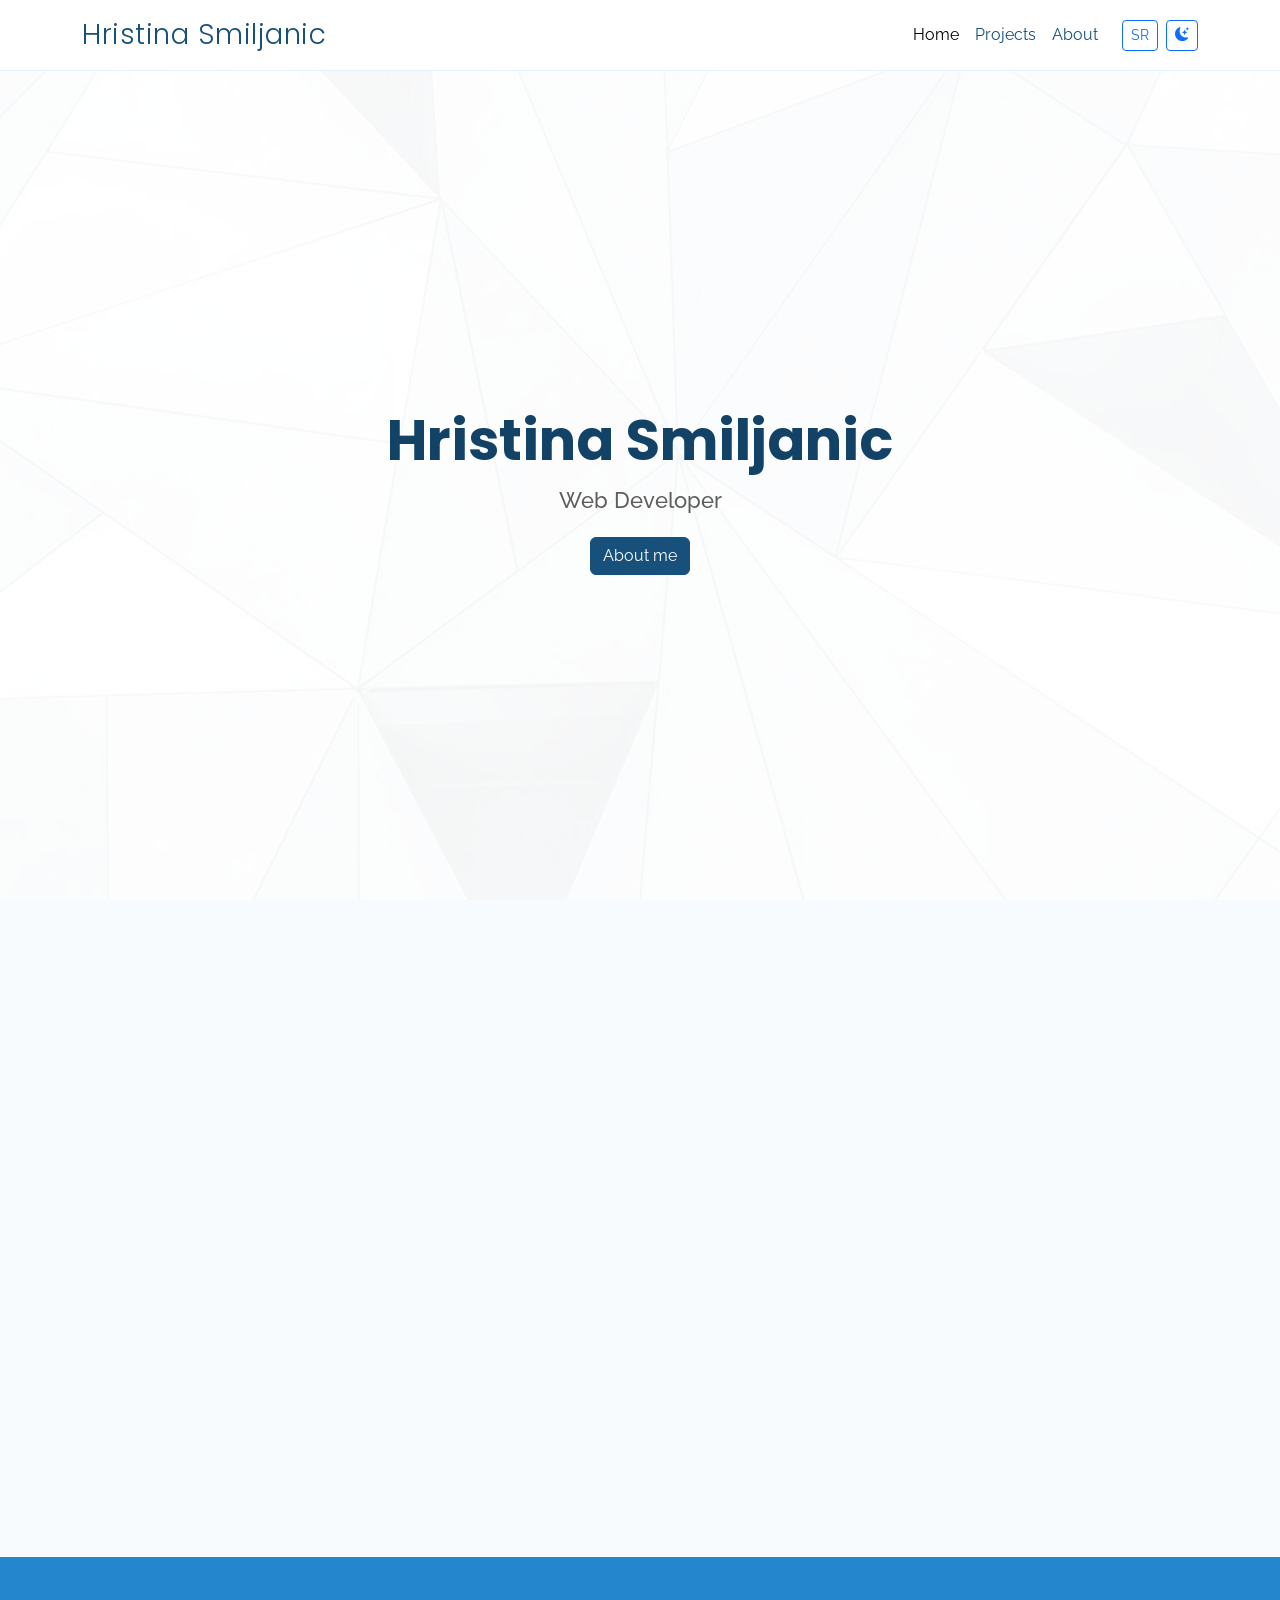
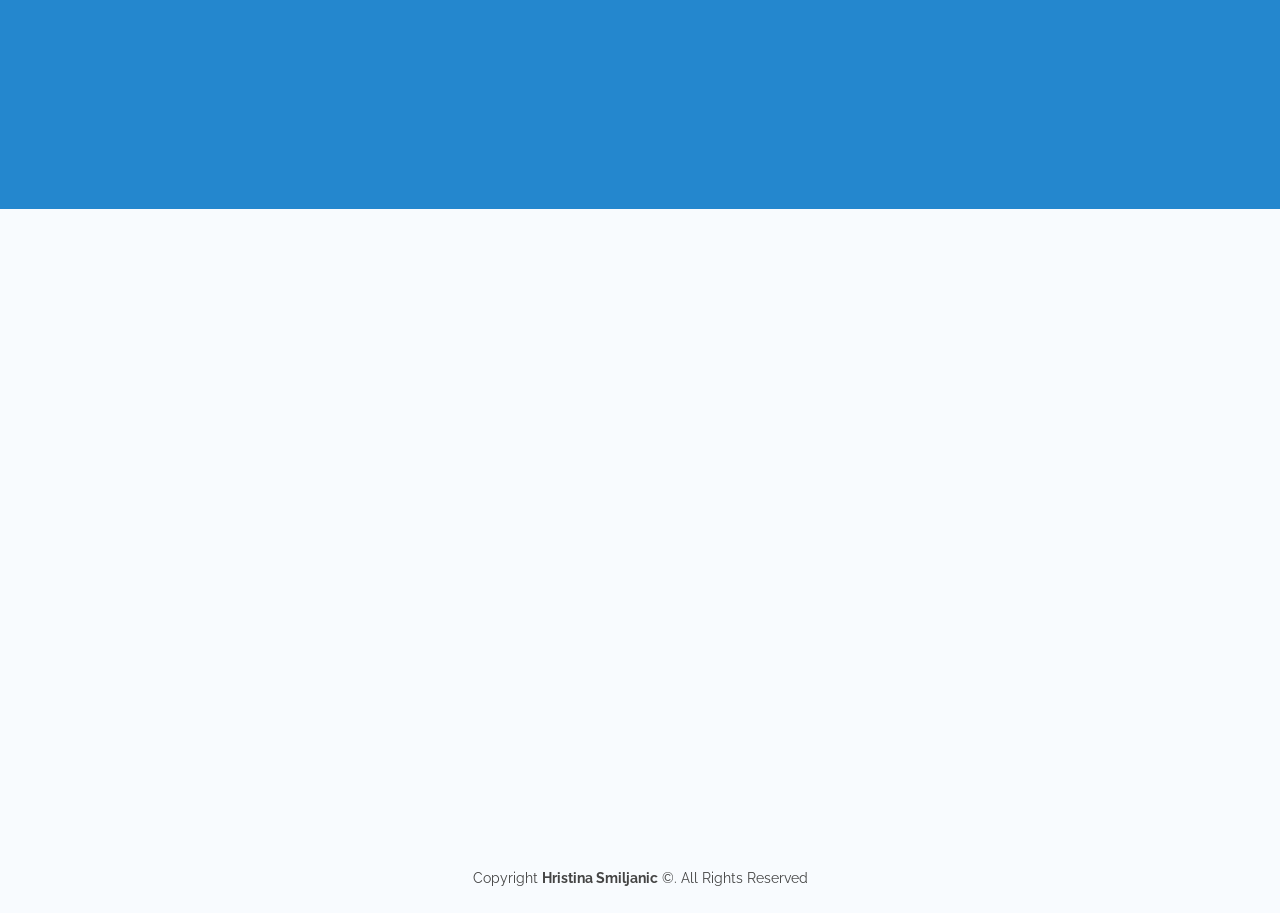
==== index.html @ c150d8a4 "Add files via upload" ====
<!DOCTYPE html>
<html lang="en" data-bs-theme="light">
<head>
  <meta charset="utf-8">
  <meta content="width=device-width, initial-scale=1.0" name="viewport">
  <meta name="keywords" content="" >
  <meta name="description" content="">
  <title>Hristina Smiljanic</title>
  <script>
  document.documentElement.setAttribute("data-bs-theme", localStorage.getItem("theme") || "light");
</script>
  
  <!-- Favicons -->
  <link href="assets/img/letter-m.ico" rel="icon">
  <!-- Google Fonts -->
  <link href="https://fonts.googleapis.com/css?family=Open+Sans:300,300i,400,400i,600,600i,700,700i|Raleway:300,300i,400,400i,500,500i,600,600i,700,700i|Poppins:300,300i,400,400i,500,500i,600,600i,700,700i" rel="stylesheet">
  <!-- aos -->
  <link href="https://unpkg.com/aos@2.3.1/dist/aos.css" rel="stylesheet">
  <!-- Bootstrap css -->
  <link href="https://cdn.jsdelivr.net/npm/bootstrap@5.3.1/dist/css/bootstrap.min.css" rel="stylesheet" integrity="sha384-4bw+/aepP/YC94hEpVNVgiZdgIC5+VKNBQNGCHeKRQN+PtmoHDEXuppvnDJzQIu9" crossorigin="anonymous">
  <!-- bootstrap icons -->
  <link rel="stylesheet" href="https://cdn.jsdelivr.net/npm/bootstrap-icons@1.10.5/font/bootstrap-icons.css">
  <!-- Template css -->
  <link href="assets/css/style.css" rel="stylesheet">
  <link href="assets/css/theme.css" rel="stylesheet">
</head>

<body data-bs-spy="scroll" data-bs-target="#mainNav">
  <header id="header" class=" navbar navbar-expand-lg fixed-top">
    <nav id="mainNav" class="container">
      <a class="navbar-brand logo" href="#">Hristina Smiljanic</a>
      <div class="bd-navbar-toggle">
        <button class="navbar-toggler" type="button" data-bs-toggle="collapse" data-bs-target="#navbarNav" aria-controls="navbarNav" aria-expanded="false" aria-label="Toggle navigation">
          <span class="navbar-toggler-icon"></span>
        </button>
      </div>
      <div class="collapse navbar-collapse justify-content-end" id="navbarNav">
        <div class="navbar-nav align-items-lg-center">
          <a class="nav-link active" aria-current="page" href="#hero" data-prevod="nav_home">Home</a>
          <a class="nav-link" href="#projects" data-prevod="nav_projects">Projects</a>
          <a class="nav-link" href="#about" data-prevod="nav_about">About</a>
        </div>
      </div>
      <button id="langBtn" type="button" class="btn btn-outline-primary btn-sm ms-lg-3 my-2 my-lg-0">SR</button>
<button id="themeBtn" type="button" class="btn btn-outline-primary btn-sm ms-lg-2 mb-2 mb-lg-0">
  <i class="bi bi-moon-stars-fill"></i>
</button>
    </nav>
  </header>
  <section id="hero" class="d-flex align-items-center">
    <div class="container position-relative" data-aos="fade-up" data-aos-delay="100">
      <div class="row justify-content-center">
        <div class="col-xl-7 col-lg-9 text-center">
          <h1>Hristina Smiljanic</h1>
          <h2>Web Developer</h2>
        </div>
      </div>
      <div class="text-center" >
        <a href="#about" class="btn btn-primary mt-4" data-prevod="hero_btn">About me</a>
      </div>
    </div>
  </section>
  <main id="main">
    <div id="modals"></div>
    <section id="projects" class="services section-bg">
      <div class="container" data-aos="fade-up" >
        <div class="section-title">
          <h2 data-prevod="projects_title">Projects</h2>
        </div>
        <div class="row justify-content-end mb-3">
          <!-- <div class="col-auto d-flex justify-content-center align-items-center">
            <label for="">Filter:</label>
            <select id="filterDdl" class="form-select form-select-sm ms-3">
              <option value="0">Default</option>
            </select>
          </div> -->
        <div class="col-auto d-flex justify-content-center align-items-center">
          <label for="" data-prevod="sort_label">Sort:</label>
          <select id="sortDdl" class="form-select form-select-sm ms-3">
            <option value="default" data-prevod="sort_default">Default</option>
            <option value="yearASC" data-prevod="sort_asc" >Year Asc</option>
            <option value="yearDESC" data-prevod="sort_desc">Year Desc</option>
          </select>
        </div>
        </div>
        <div id="projectsDiv" class="row row-cols-1 row-cols-md-2 row-cols-lg-3 g-5">
          <!-- content injected through JavaScript -->
        </div>
      </div>
    </section>
    <section id="technologies" class="p-5">
      <div class="container" data-aos="zoom-in">
        <div class="text-center">
          <!-- <h3 class="mb-5">Languages used:</h3> -->
              <div class="row">
                <!-- content injected through JavaScript -->
              </div>
        </div>
      </div>
    </section>
    <section id="about" class="section-bg">
      <div class="container" data-aos="fade-up">
        <div class="section-title">
            <h2 data-prevod="about_title">About me</h2>
        </div>
        <div class="row">
          <div class="col-lg-6 video-box align-self-baseline" data-aos="fade-right" data-aos-delay="100">
            <img src="assets/img/hristina.jpg" class="img-fluid w-50 d-block mx-auto" alt="Hristina Smiljanic">
          </div>

          <div class="col-lg-6 pt-3 pt-lg-0 content" data-aos="fade-left" data-aos-delay="100">
            <h3>Hristina Smiljanic</h3>
            <ul>
              <li data-prevod="about_p1">A final year student at the ICT College Of Vocational Studies located in Belgrade, Serbia, I am an ambitious individual who constantly strives for personal and professional growth. I am motivated to learn and acquire new knowledge in order to enhance my skills.</li>
              <li data-prevod="about_p2">I have experience in developing projects at university that involve both frontend and backend technologies including JavaScript, as well as working with relational databases and PHP.</li>
              <li><strong>E-mail: </strong>hristinasmiljanic@gmail.com</li>
            </ul>
            <a href="assets/CV_HristinaSmiljanic.pdf"  class="btn btn-primary" data-prevod="cv_btn">Download my resume</a>
          </div>
        </div>

      </div>
    </section>
  </main>
  <footer id="footer">
    <div class="container py-4">
      <div class="row justify-content-center align-items-center">
        <div class="col-auto align-self-center">Copyright <strong>Hristina Smiljanic</strong> &copy;. All Rights Reserved</div>
    </div>
    </div>
  </footer>
  <a href="#" class="back-to-top d-flex align-items-center justify-content-center"><i class="bi bi-arrow-up-short"></i></a>

  <!-- aos js -->
  <script src="https://unpkg.com/aos@2.3.1/dist/aos.js"></script>
  <!-- bootstap js -->
  <script src="https://cdn.jsdelivr.net/npm/bootstrap@5.3.1/dist/js/bootstrap.bundle.min.js" integrity="sha384-HwwvtgBNo3bZJJLYd8oVXjrBZt8cqVSpeBNS5n7C8IVInixGAoxmnlMuBnhbgrkm" crossorigin="anonymous"></script>
  <!-- Template js -->
  <script src="assets/js/main.js"></script>

</body>

</html>
---- assets/css/style.css ----
body {
  font-family: "Open Sans", sans-serif;
  font-family: "Raleway", sans-serif;
  color: #444444;
}

a {
  color: #2487ce;
  text-decoration: none;
}

a:hover {
  color: #469fdf;
  text-decoration: none;
}

/* back to top btn */
.back-to-top {
  position: fixed;
  visibility: hidden;
  opacity: 0;
  right: 15px;
  bottom: 15px;
  z-index: 996;
  background: #2487ce;
  width: 40px;
  height: 40px;
  border-radius: 4px;
  transition: all 0.4s;
}

.back-to-top i {
  font-size: 28px;
  color: #fff;
  line-height: 0;
}

.back-to-top:hover {
  background: #3e9bdd;
  color: #fff;
}

.back-to-top.active {
  visibility: visible;
  opacity: 1;
}

.btn-primary{
  background-color: #16507b;
  border-color: #16507b;
}

.btn-primary:hover{
  background-color: rgb(196, 174, 162);
  border-color: rgb(217, 188, 152);;
}

/* header */
#header {
  transition: all 0.5s;
  background: #fff;
  z-index: 997;
  padding: 15px 0;
  border-bottom: 1px solid #e6f2fb;
}

#header .logo {
  font-size: 28px;
  margin: 0;
  padding: 0;
  line-height: 1;
  font-weight: 300;
  letter-spacing: 0.5px;
  font-family: "Poppins", sans-serif;
}

#header .logo a {
  color: #16507b;
}

@media (max-width: 992px) {
  #header .logo {
    font-size: 28px;
  }
}

.navbar a,
.navbar a:focus {
  color: #16507b;
  transition: 0.3s;
}

/* hero */
#hero {
  width: 100%;
  height: 100vh;
  position: relative;
  background: url("../img/hero-bg.jpg") top center;
  background-size: cover;
  position: relative;
}

#hero:before {
  content: "";
  background: rgba(255, 255, 255, 0.8);
  position: absolute;
  bottom: 0;
  top: 0;
  left: 0;
  right: 0;
}

#hero .container {
  padding-top: 80px;
}

#hero h1 {
  margin: 0;
  font-size: 56px;
  font-weight: 700;
  line-height: 72px;
  color: #124265;
  font-family: "Poppins", sans-serif;
}

#hero h2 {
  color: #5e5e5e;
  margin: 10px 0 0 0;
  font-size: 22px;
}


@media (min-width: 1024px) {
  #hero {
    background-attachment: fixed;
  }
}

@media (max-height: 800px) {
  #hero {
    height: auto;
  }
}

@media (max-width: 992px) {
  #hero {
    height: auto;
  }

  #hero h1 {
    font-size: 28px;
    line-height: 36px;
  }

  #hero h2 {
    font-size: 18px;
    line-height: 24px;
  }
}

/* section */
section {
  padding: 80px 0;
  overflow: hidden;
}

.section-bg {
  background-color: #f8fbfe;
}

.section-title {
  text-align: center;
  padding-bottom: 30px;
}

.section-title h2 {
  font-size: 32px;
  font-weight: bold;
  text-transform: uppercase;
  margin-bottom: 20px;
  padding-bottom: 0;
  color: #124265;
}

/* techs */
#technologies {
  background: #2487ce;
  background-size: cover;
  padding: 60px 0;
  text-align: center;
}

#technologies h3 {
  color: #fff;
  font-size: 28px;
  font-weight: 700;
}

#technologies img {
  max-width: 45%;
  transition: all 0.4s ease-in-out;
  display: inline-block;
  padding: 15px 0;
  filter: grayscale(100);
}

#technologies img:hover {
  filter: none;
  transform: scale(1.15);
}

@media (max-width: 768px) {
  #technologies img {
    max-width: 40%;
    filter: none;
  }
}

/* footer */
#footer {
  color: #444444;
  font-size: 14px;
  background: #f8fbfe;
}

.tech-logo{
  aspect-ratio: 3/2;
  object-fit: contain;
}

@media (max-width: 768px) {
.tech-logo{
  aspect-ratio: 3/4;
  object-fit: contain;
}
}
---- assets/css/theme.css ----
[data-bs-theme="dark"] body {
  background: #12161c;
  color: #d5d9e0;
}

[data-bs-theme="dark"] a {
  color: #e6ebef;
}

[data-bs-theme="dark"] a:hover {
  color: white;
}

[data-bs-theme="dark"] #header {
  background: #12161c;
  border-bottom-color: #243040;
}

[data-bs-theme="dark"] .navbar a,
[data-bs-theme="dark"] .navbar a:focus {
  color: white;
}

[data-bs-theme="dark"] .navbar a:hover {
  color: rgb(217, 188, 152);
}

[data-bs-theme="dark"] .navbar-toggler-icon {
  filter: invert(1);
}

[data-bs-theme="dark"] #hero:before {
  background: rgba(18, 22, 28, 0.85);
}

[data-bs-theme="dark"] #hero h1 {
  color: #e8f1fa;
}

[data-bs-theme="dark"] #hero h2 {
  color: #aeb6c2;
}

[data-bs-theme="dark"] .section-bg {
  background-color: #181d25;
}

[data-bs-theme="dark"] .section-title h2 {
  color: #cfe4f7;
}

[data-bs-theme="dark"] #technologies {
  background: #212529;
}

[data-bs-theme="dark"] #footer {
  background: #181d25;
  color: #aeb6c2;
}

[data-bs-theme="dark"] .btn-primary {
  background-color: rgb(217, 188, 152);
  border-color: rgb(217, 188, 152);;
  color: black;
}

[data-bs-theme="dark"] .btn-primary:hover {
  background-color: rgb(196, 174, 162);
  border-color: rgb(217, 188, 152);;
}
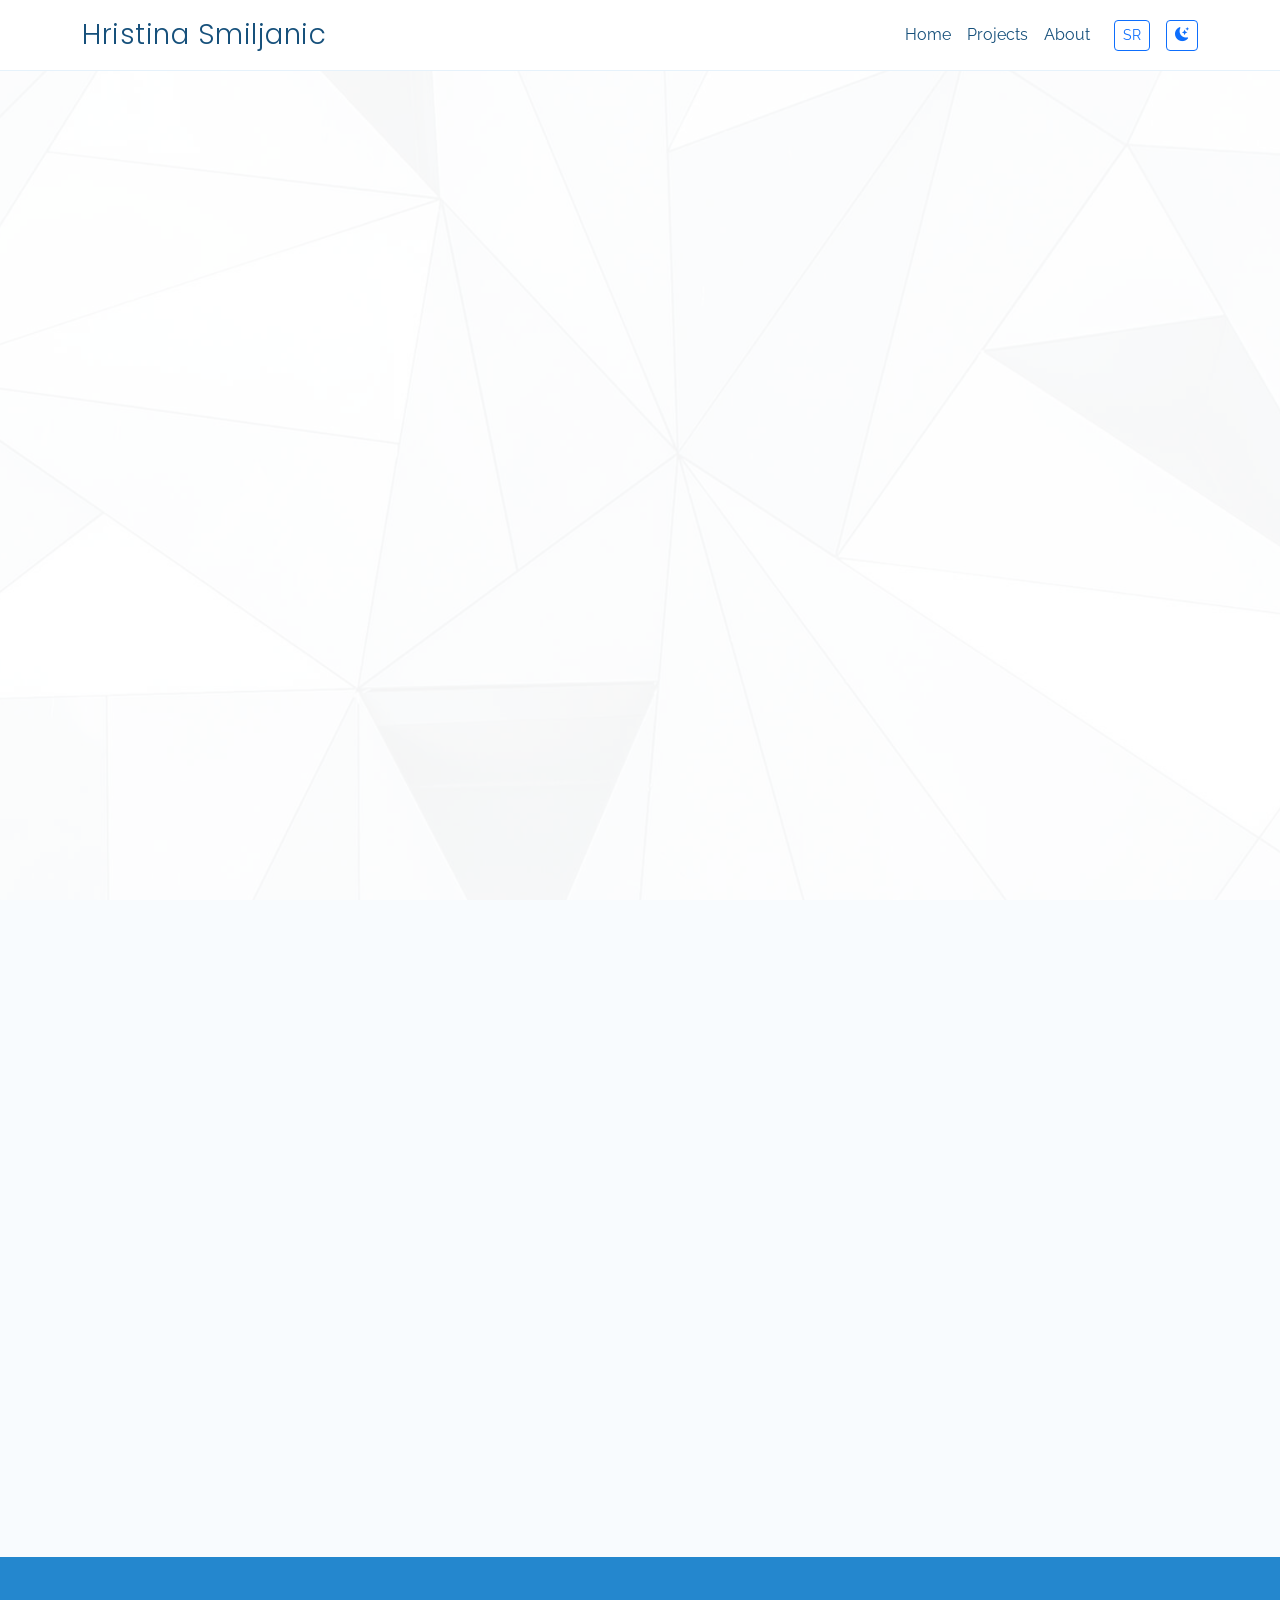
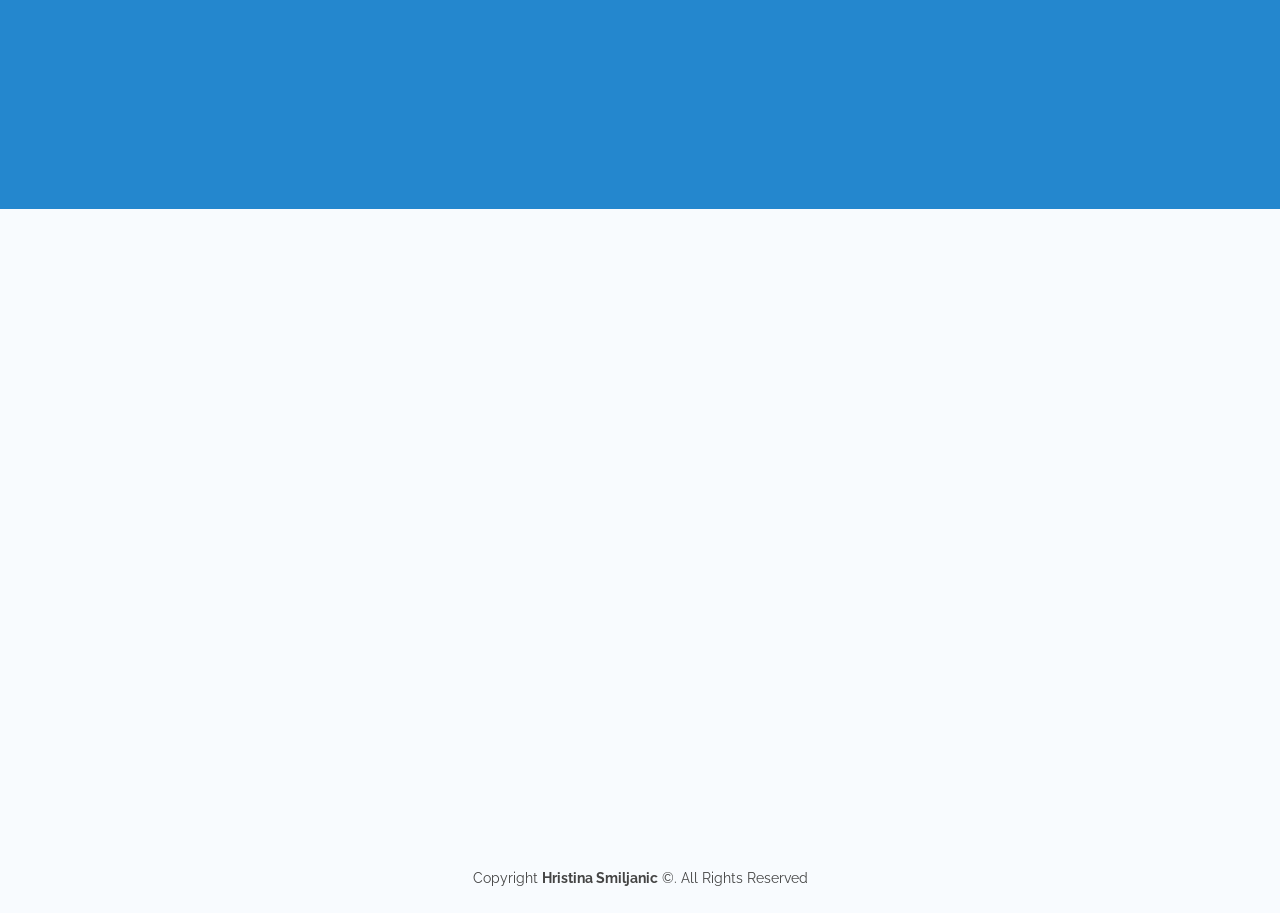
==== commit 1b30fbc6: "Add files via upload" ====
--- a/index.html
+++ b/index.html
@@ -28,24 +28,26 @@
 <body data-bs-spy="scroll" data-bs-target="#mainNav">
   <header id="header" class=" navbar navbar-expand-lg fixed-top">
     <nav id="mainNav" class="container">
-      <a class="navbar-brand logo" href="#">Hristina Smiljanic</a>
-      <div class="bd-navbar-toggle">
-        <button class="navbar-toggler" type="button" data-bs-toggle="collapse" data-bs-target="#navbarNav" aria-controls="navbarNav" aria-expanded="false" aria-label="Toggle navigation">
-          <span class="navbar-toggler-icon"></span>
-        </button>
-      </div>
-      <div class="collapse navbar-collapse justify-content-end" id="navbarNav">
-        <div class="navbar-nav align-items-lg-center">
-          <a class="nav-link active" aria-current="page" href="#hero" data-prevod="nav_home">Home</a>
-          <a class="nav-link" href="#projects" data-prevod="nav_projects">Projects</a>
-          <a class="nav-link" href="#about" data-prevod="nav_about">About</a>
-        </div>
-      </div>
-      <button id="langBtn" type="button" class="btn btn-outline-primary btn-sm ms-lg-3 my-2 my-lg-0">SR</button>
-<button id="themeBtn" type="button" class="btn btn-outline-primary btn-sm ms-lg-2 mb-2 mb-lg-0">
-  <i class="bi bi-moon-stars-fill"></i>
-</button>
-    </nav>
+  <a class="navbar-brand logo" href="#">Hristina Smiljanic</a>
+
+  <div class="d-flex align-items-center gap-3 ms-auto ms-lg-3 order-lg-last">
+    <button id="langBtn" type="button" class="btn btn-outline-primary btn-sm">SR</button>
+    <button id="themeBtn" type="button" class="btn btn-outline-primary btn-sm">
+      <i class="bi bi-moon-fill"></i>
+    </button>
+    <button class="navbar-toggler" type="button" data-bs-toggle="collapse" data-bs-target="#navbarNav" aria-controls="navbarNav" aria-expanded="false" aria-label="Toggle navigation">
+      <span class="navbar-toggler-icon"></span>
+    </button>
+  </div>
+
+  <div class="collapse navbar-collapse justify-content-end" id="navbarNav">
+    <div class="navbar-nav align-items-lg-center">
+      <a class="nav-link active" aria-current="page" href="#hero" data-prevod="nav_home">Home</a>
+      <a class="nav-link" href="#projects" data-prevod="nav_projects">Projects</a>
+      <a class="nav-link" href="#about" data-prevod="nav_about">About</a>
+    </div>
+  </div>
+</nav>
   </header>
   <section id="hero" class="d-flex align-items-center">
     <div class="container position-relative" data-aos="fade-up" data-aos-delay="100">
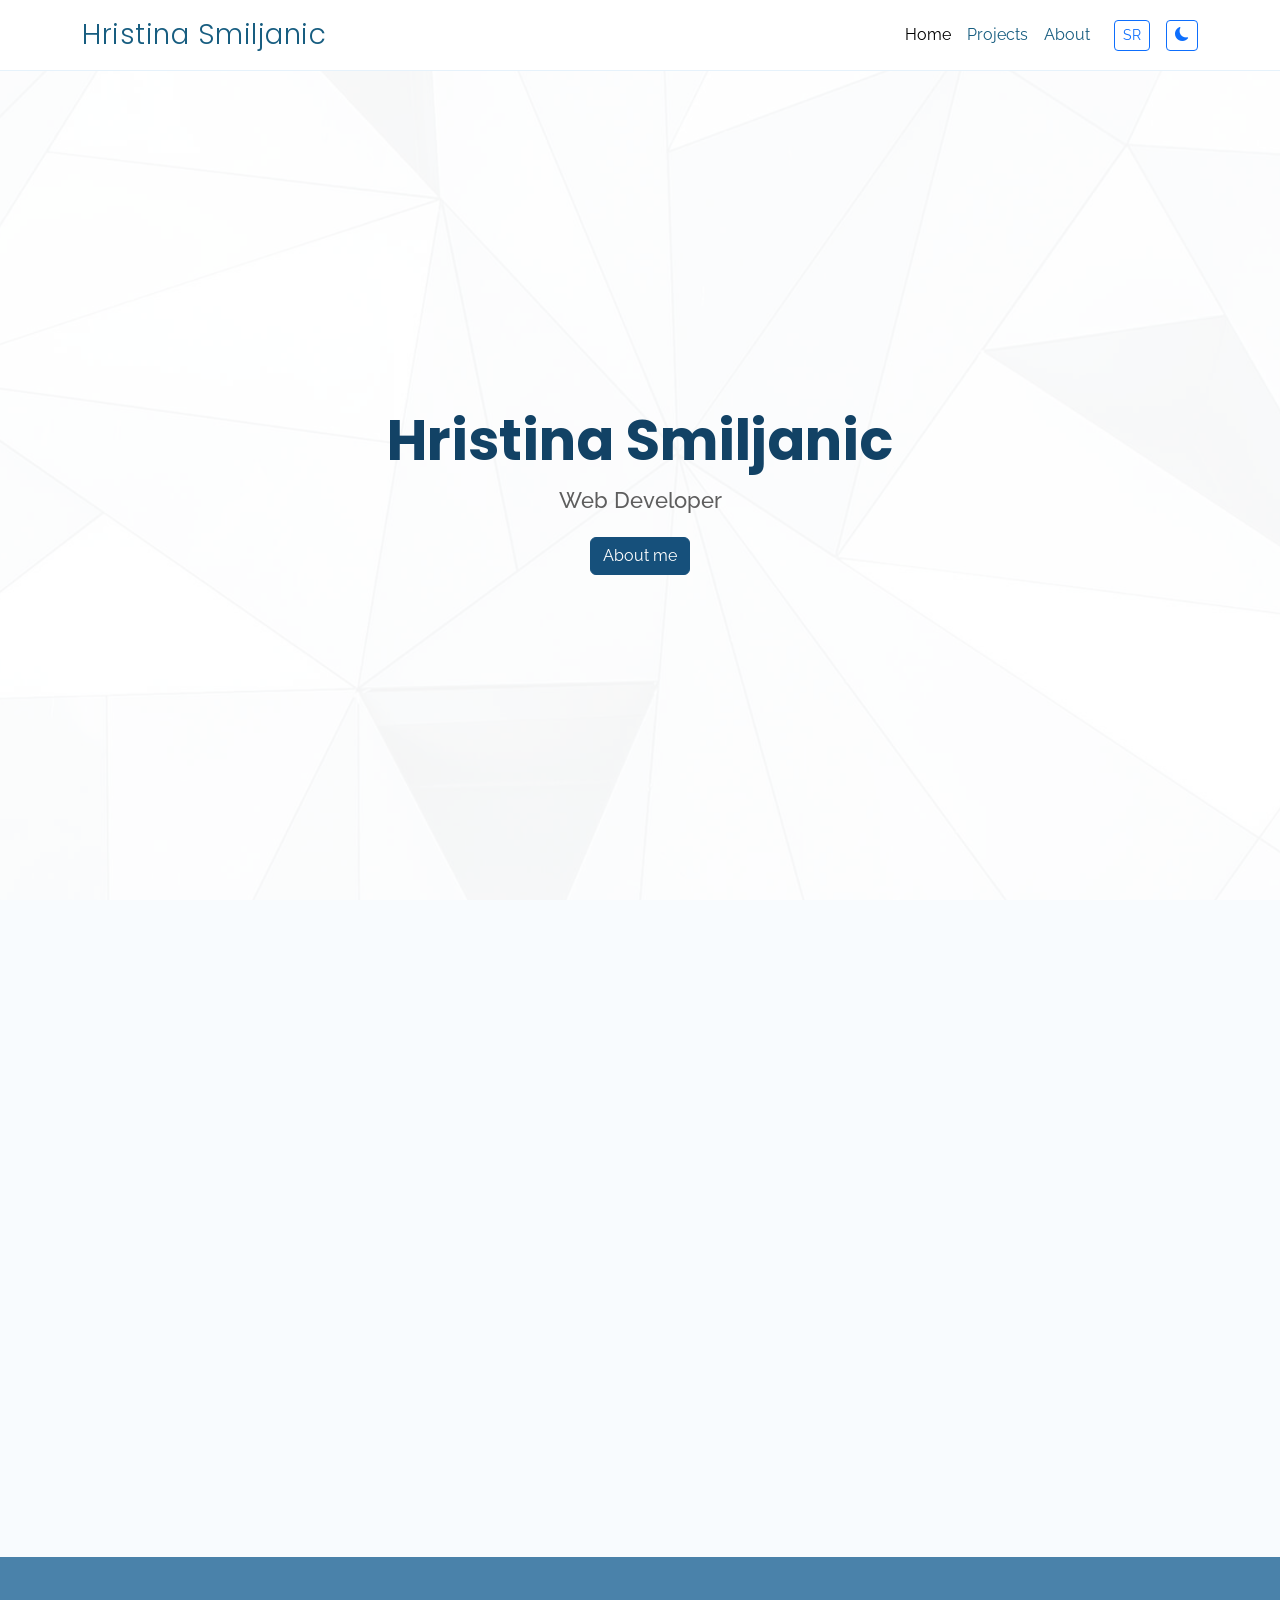
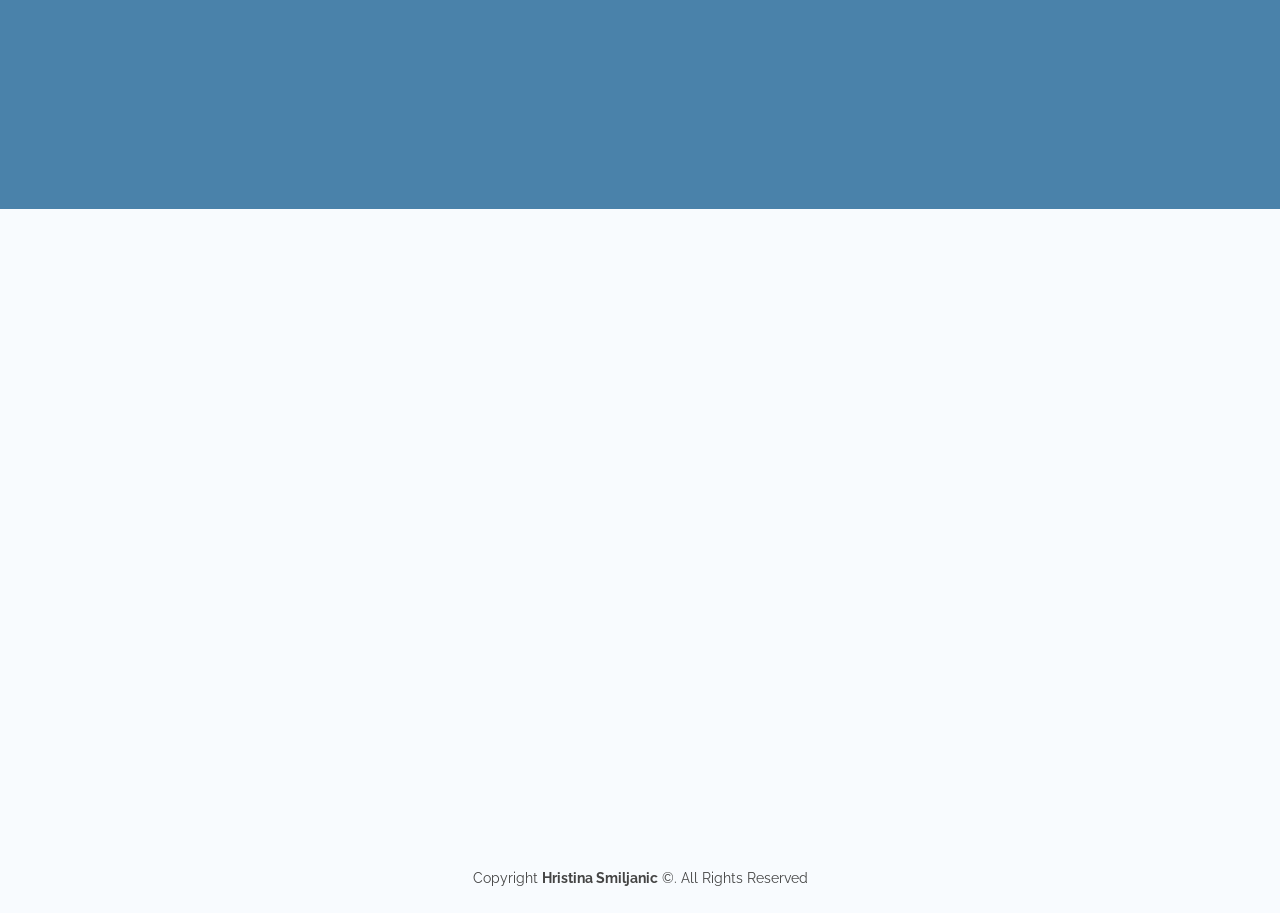
==== commit 6a05d326: "Add files via upload" ====
--- a/index.html
+++ b/index.html
@@ -117,7 +117,7 @@
               <li data-prevod="about_p2">I have experience in developing projects at university that involve both frontend and backend technologies including JavaScript, as well as working with relational databases and PHP.</li>
               <li><strong>E-mail: </strong>hristinasmiljanic@gmail.com</li>
             </ul>
-            <a href="assets/CV_HristinaSmiljanic.pdf"  class="btn btn-primary" data-prevod="cv_btn">Download my resume</a>
+            <a href="assets/HristinaSmiljanic_CV.pdf"  class="btn btn-primary" data-prevod="cv_btn">Download my resume</a>
           </div>
         </div>
 
--- a/assets/css/style.css
+++ b/assets/css/style.css
@@ -5,12 +5,12 @@
 }
 
 a {
-  color: #2487ce;
+  color: #80146a;
   text-decoration: none;
 }
 
 a:hover {
-  color: #469fdf;
+  color: #b51010;
   text-decoration: none;
 }
 
@@ -22,7 +22,7 @@
   right: 15px;
   bottom: 15px;
   z-index: 996;
-  background: #2487ce;
+  background: #1c4484;
   width: 40px;
   height: 40px;
   border-radius: 4px;
@@ -36,7 +36,7 @@
 }
 
 .back-to-top:hover {
-  background: #3e9bdd;
+  background: #4a82aa;
   color: #fff;
 }
 
@@ -51,8 +51,8 @@
 }
 
 .btn-primary:hover{
-  background-color: rgb(196, 174, 162);
-  border-color: rgb(217, 188, 152);;
+  background-color: rgba(6, 97, 171, 0.978);
+  border-color: rgb(4, 39, 102);;
 }
 
 /* header */
@@ -86,8 +86,19 @@
 
 .navbar a,
 .navbar a:focus {
-  color: #16507b;
+  color: #175D80;
   transition: 0.3s;
+}
+/*
+hamurger
+*/
+@media (max-width: 576px) {
+  #header .logo { font-size: 18px; }
+  .navbar-toggler { padding: 0.25rem 0.5rem; }
+}
+
+@media (max-width: 400px) {
+  #header .logo { font-size: 16px; }
 }
 
 /* hero */
@@ -184,7 +195,7 @@
 
 /* techs */
 #technologies {
-  background: #2487ce;
+  background: #4a82aa;
   background-size: cover;
   padding: 60px 0;
   text-align: center;
